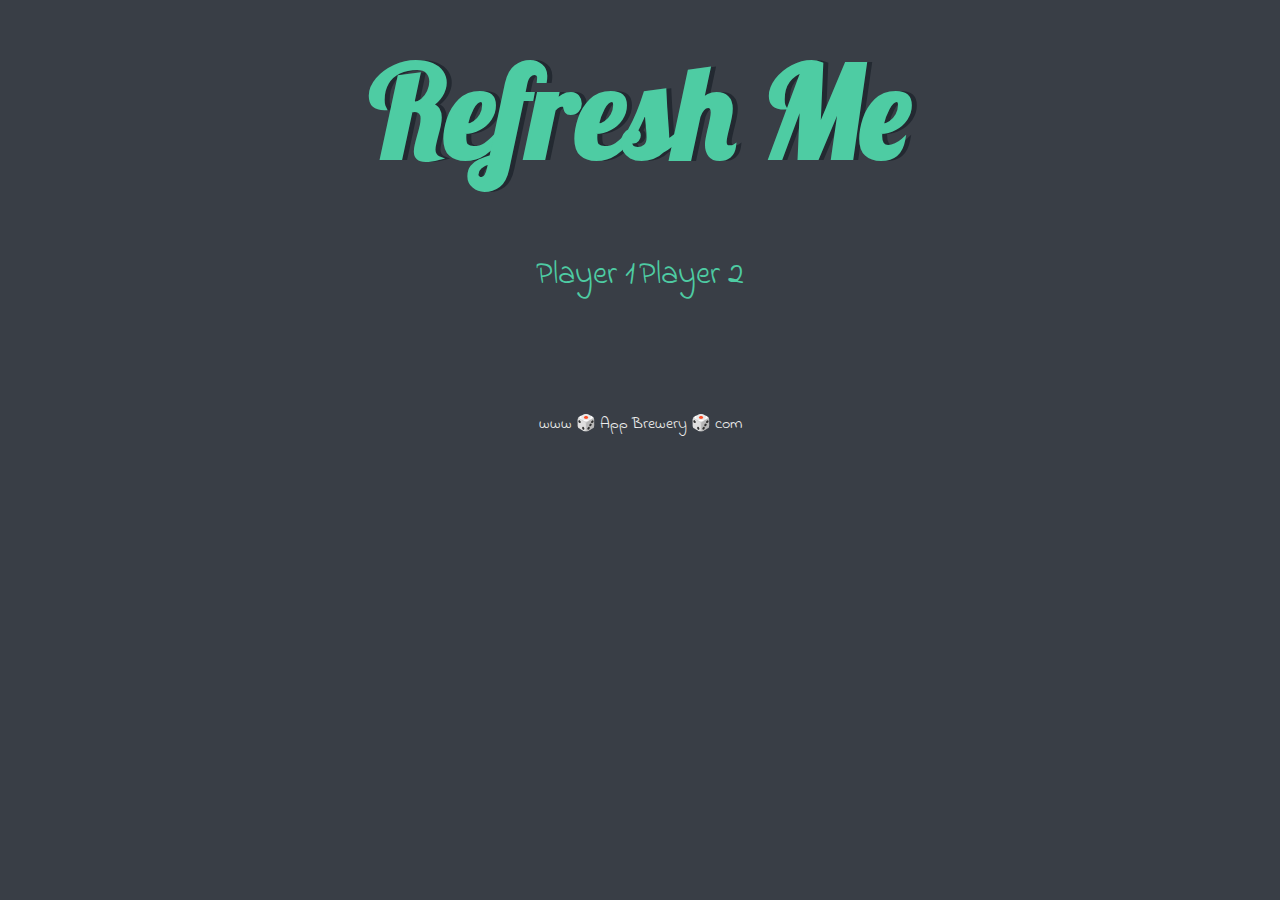
==== dicee.html @ 97b5eb45 "Adding skeleton" ====
<!DOCTYPE html>
<html lang="en" dir="ltr">
  <head>
    <meta charset="utf-8">
    <title>Dicee</title>
    <link rel="stylesheet" href="styles.css">
    <link href="https://fonts.googleapis.com/css?family=Indie+Flower|Lobster" rel="stylesheet">

  </head>
  <body>

    <div class="container">
      <h1>Refresh Me</h1>

      <div class="dice">
        <p>Player 1</p>
        <img class="img1" src="">
      </div>

      <div class="dice">
        <p>Player 2</p>
        <img class="img2" src="">
      </div>

    </div>


  </body>

  <footer>
    www 🎲 App Brewery 🎲 com
  </footer>
</html>
---- styles.css ----
.container {
  width: 70%;
  margin: auto;
  text-align: center;
}

.dice {
  text-align: center;
  display: inline-block;

}

body {
  background-color: #393E46;
}

h1 {
  margin: 30px;
  font-family: 'Lobster', cursive;
  text-shadow: 5px 0 #232931;
  font-size: 8rem;
  color: #4ECCA3;
}

p {
  font-size: 2rem;
  color: #4ECCA3;
  font-family: 'Indie Flower', cursive;
}

img {
  width: 80%;
}

footer {
  margin-top: 5%;
  color: #EEEEEE;
  text-align: center;
  font-family: 'Indie Flower', cursive;

}
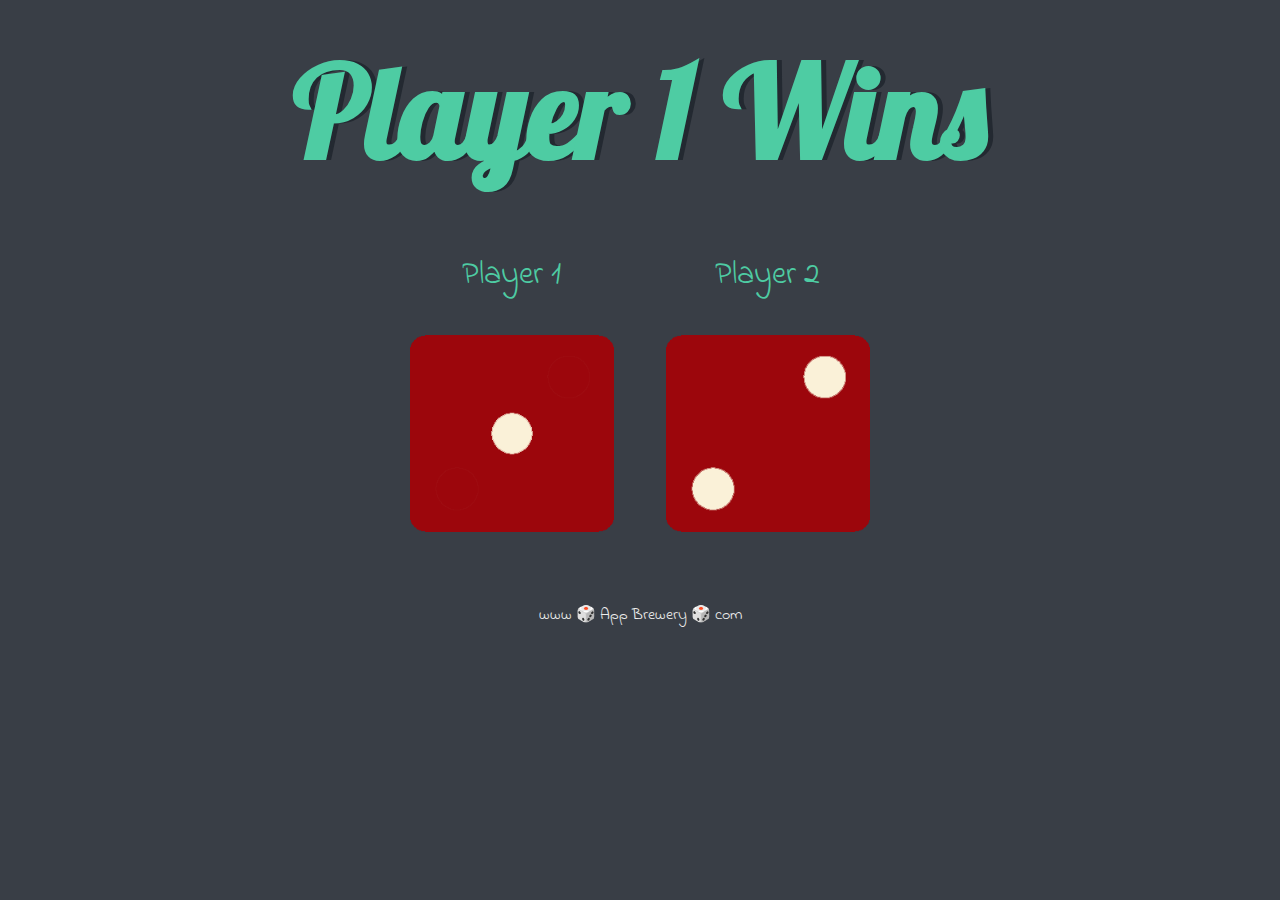
==== commit 74665c12: "Semi final" ====
--- a/dicee.html
+++ b/dicee.html
@@ -10,18 +10,20 @@
   <body>
 
     <div class="container">
-      <h1>Refresh Me</h1>
+      <h1 class="title">Refresh Me</h1>
 
-      <div class="dice">
-        <p>Player 1</p>
-        <img class="img1" src="">
+      <div class="dice-container">
+        <div class="dice">
+          <p>Player 1</p>
+          <img class="img1" src="/images/dice6.png">
+        </div>
+  
+        <div class="dice">
+          <p>Player 2</p>
+          <img class="img2" src="/images/dice6.png">
+        </div>
       </div>
-
-      <div class="dice">
-        <p>Player 2</p>
-        <img class="img2" src="">
-      </div>
-
+      
     </div>
 
 
@@ -30,4 +32,7 @@
   <footer>
     www 🎲 App Brewery 🎲 com
   </footer>
+
+  <script src="/index.js"></script>
+
 </html>
--- a/styles.css
+++ b/styles.css
@@ -4,9 +4,13 @@
   text-align: center;
 }
 
+.dice-container{
+  display: flex;
+  justify-content: center;
+}
+
 .dice {
   text-align: center;
-  display: inline-block;
 
 }
 
